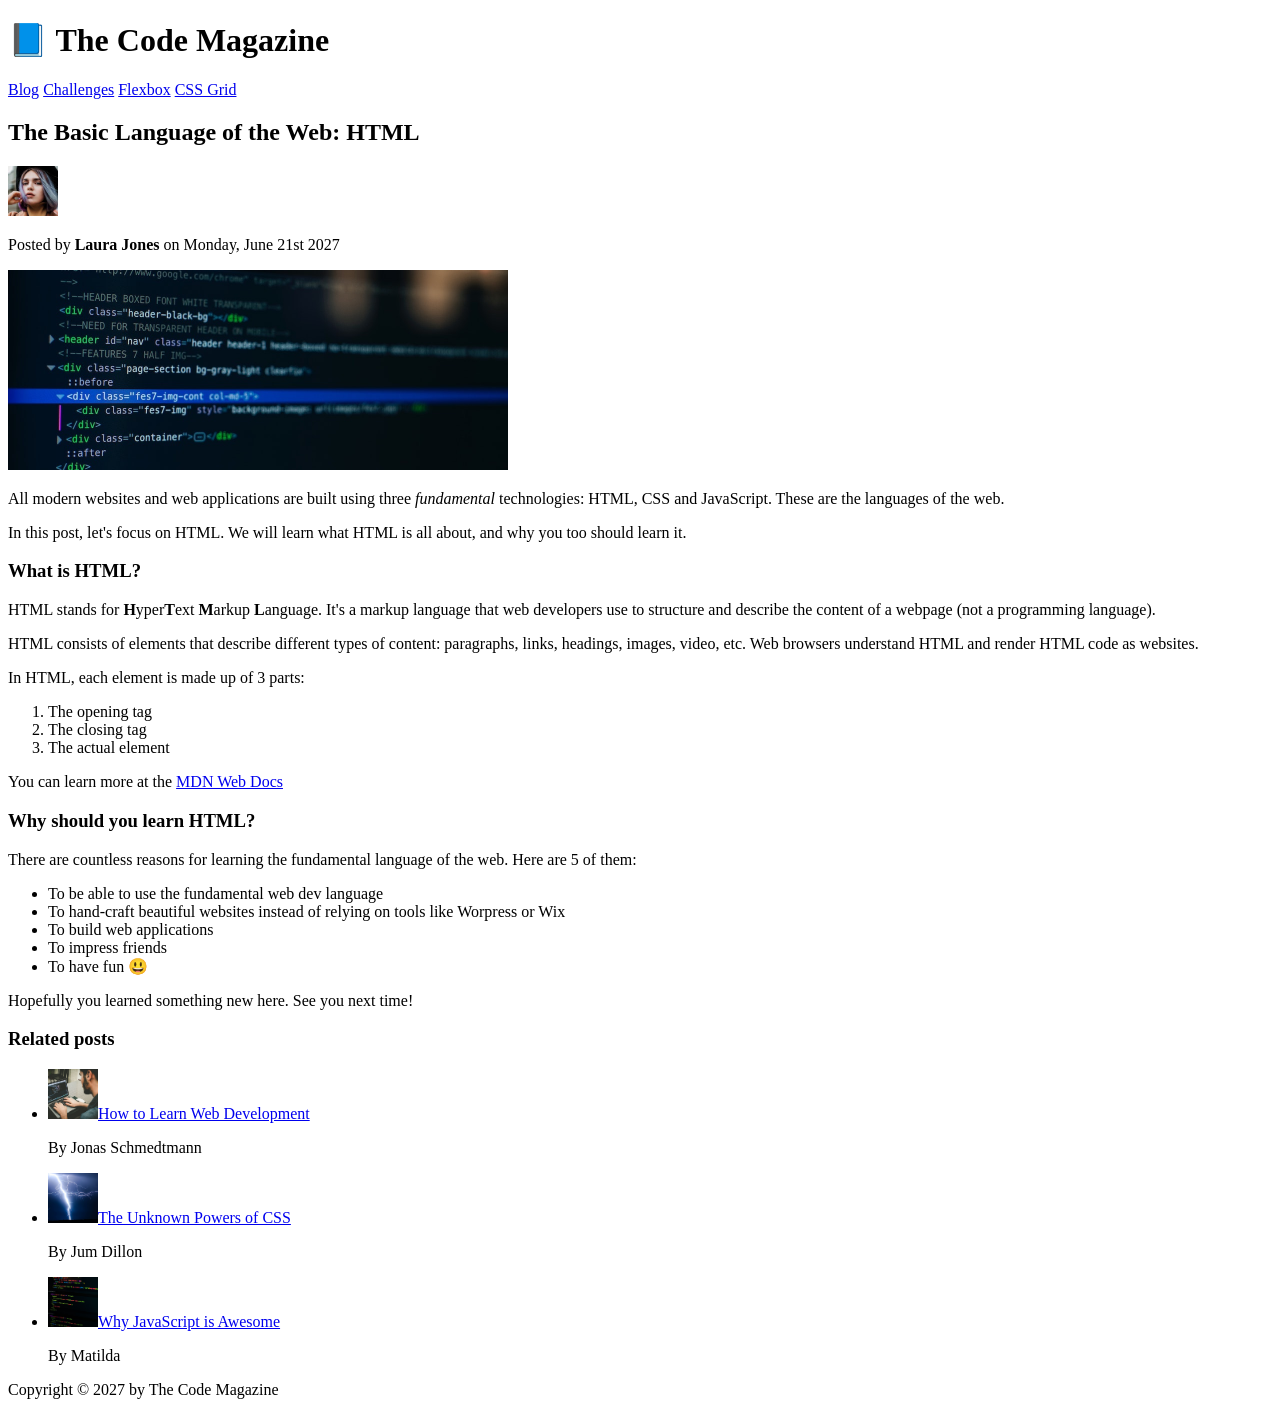
==== index.html @ df1fd31f "Initial commit" ====
<!doctype html>
<html lang="en">

<head>
  <meta charset="UTF-8" />
  <meta name="viewport" content="width=device-width, initial-scale=1.0" />
  <title>The Basic Language of the Web: HTML</title>
</head>

<body>
  <!--
    <h1>The Basic Language of the Web: HTML</h1>
    <h2>The Basic Language of the Web: HTML</h2>
    <h3>The Basic Language of the Web: HTML</h3>
    <h4>The Basic Language of the Web: HTML</h4>
    <h5>The Basic Language of the Web: HTML</h5>
    <h6>The Basic Language of the Web: HTML</h6>
     -->
  <header>
    <h1>📘 The Code Magazine</h1>

    <nav>
      <a href="blog.html">Blog</a>
      <a href="#">Challenges</a>
      <a href="#">Flexbox</a>
      <a href="#">CSS Grid</a>
    </nav>
  </header>

  <article>
    <header>
      <h2>The Basic Language of the Web: HTML</h2>

      <img src="img/laura-jones.jpg" alt="Headshot of Laura Jones" width="50" height="50" />

      <p>Posted by <strong>Laura Jones</strong> on Monday, June 21st 2027</p>

      <img src="img/post-img.jpg" alt="HTML codes on screen" width="500" height="200" />
    </header>

    <p>
      All modern websites and web applications are built using three
      <em>fundamental</em>
      technologies: HTML, CSS and JavaScript. These are the languages of the
      web.
    </p>

    <p>
      In this post, let's focus on HTML. We will learn what HTML is all about,
      and why you too should learn it.
    </p>

    <h3>What is HTML?</h3>

    <p>
      HTML stands for <strong>H</strong>yper<strong>T</strong>ext
      <strong>M</strong>arkup <strong>L</strong>anguage. It's a markup
      language that web developers use to structure and describe the content
      of a webpage (not a programming language).
    </p>

    <p>
      HTML consists of elements that describe different types of content:
      paragraphs, links, headings, images, video, etc. Web browsers understand
      HTML and render HTML code as websites.
    </p>

    <p>In HTML, each element is made up of 3 parts:</p>

    <ol>
      <li>The opening tag</li>
      <li>The closing tag</li>
      <li>The actual element</li>
    </ol>

    <p>
      You can learn more at the
      <a href="https://developer.mozilla.org/en-US/docs/Web/HTML" target="_blank">
        MDN Web Docs</a>
    </p>

    <h3>Why should you learn HTML?</h3>

    <p>
      There are countless reasons for learning the fundamental language of the
      web. Here are 5 of them:
    </p>

    <ul>
      <li>To be able to use the fundamental web dev language</li>
      <li>
        To hand-craft beautiful websites instead of relying on tools like
        Worpress or Wix
      </li>
      <li>To build web applications</li>
      <li>To impress friends</li>
      <li>To have fun 😃</li>
    </ul>

    <p>Hopefully you learned something new here. See you next time!</p>
  </article>

  <article>
    <header>
      <h3>Related posts</h3>
    </header>

    <ul>
      <li>
        <img src="img/related-1.jpg" width="50" height="50" alt="A person programming" /><a href="#">How to Learn Web
          Development</a>
        <p>By Jonas Schmedtmann</p>
      </li>

      <li>
        <img src="img/related-2.jpg" width="50" height="50" alt="A lightning" /><a href="#">The Unknown Powers of
          CSS</a>
        <p>By Jum Dillon</p>
      </li>

      <li>
        <img src="img/related-3.jpg" width="50" height="50" alt="Javascript code on a screen" /><a href="#">Why
          JavaScript is Awesome</a>
        <p>By Matilda</p>
      </li>
    </ul>
  </article>

  <footer>Copyright &copy; 2027 by The Code Magazine</footer>
</body>

</html>
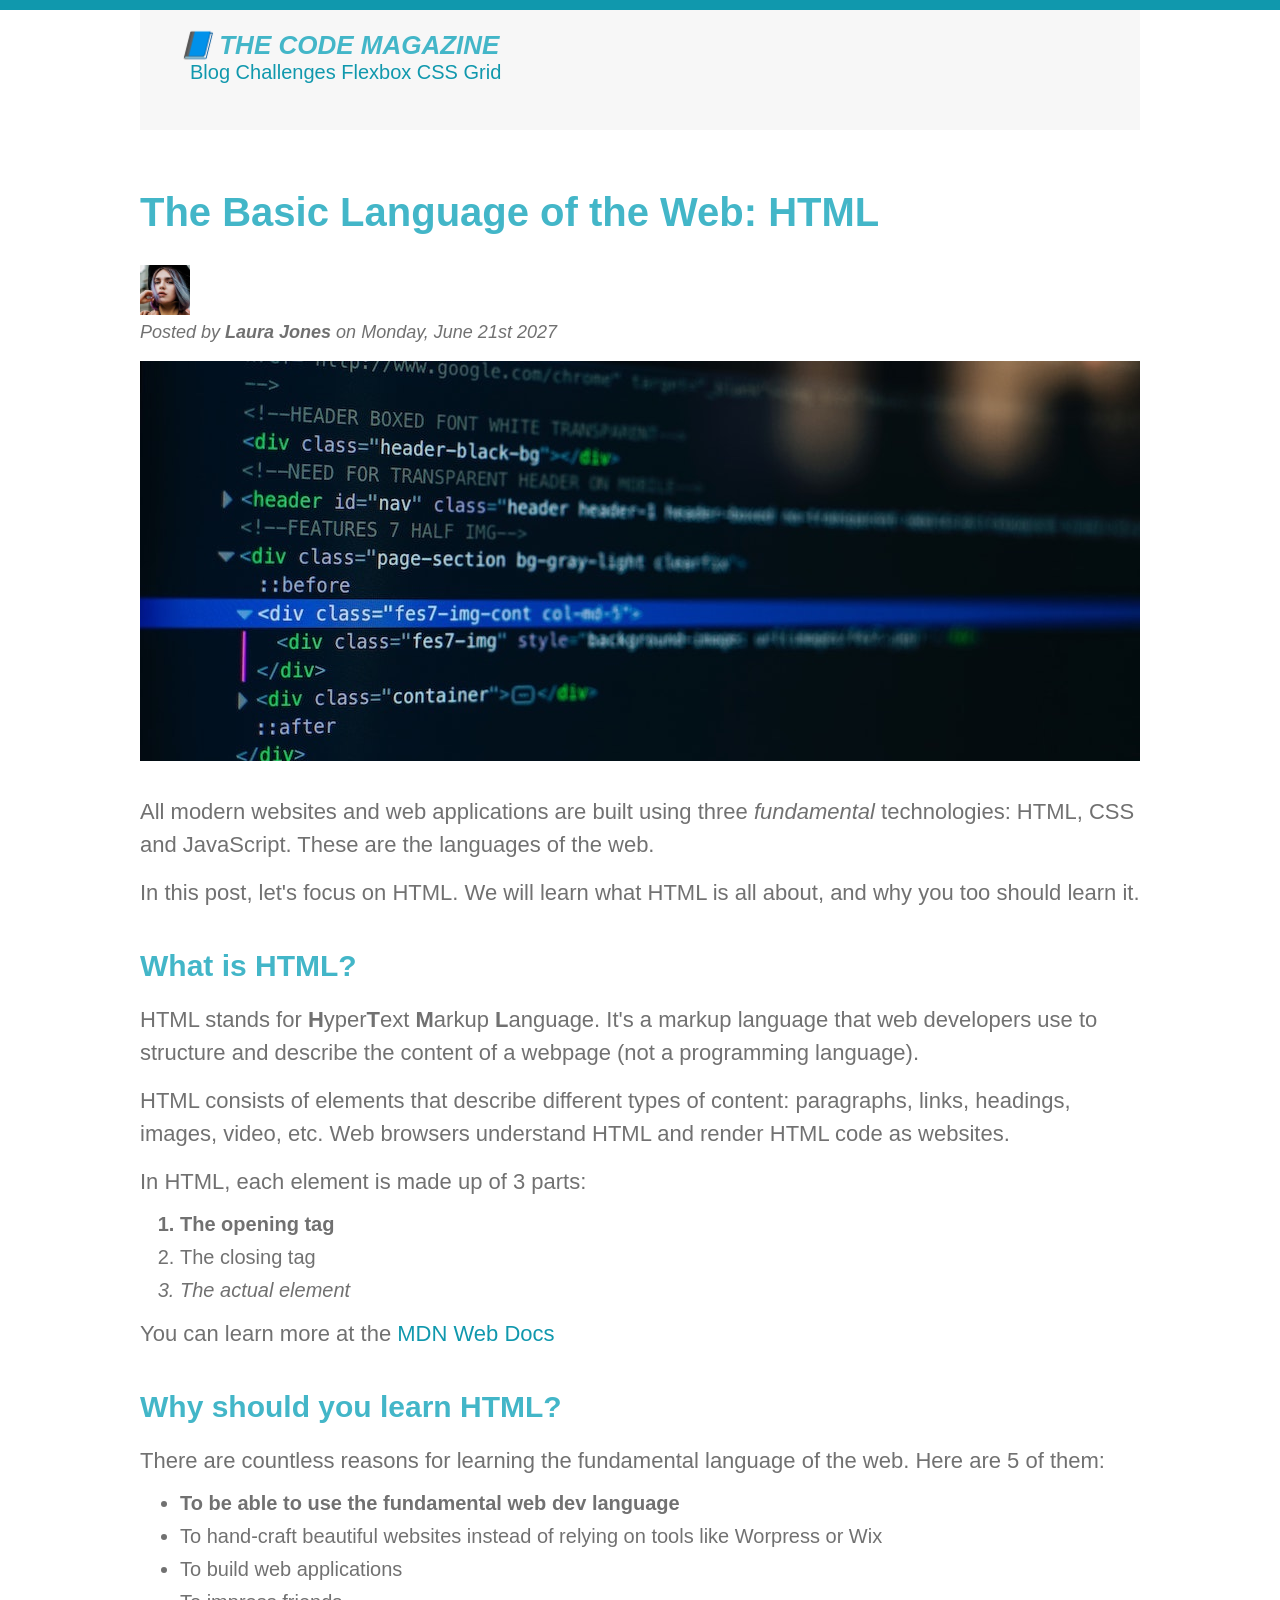
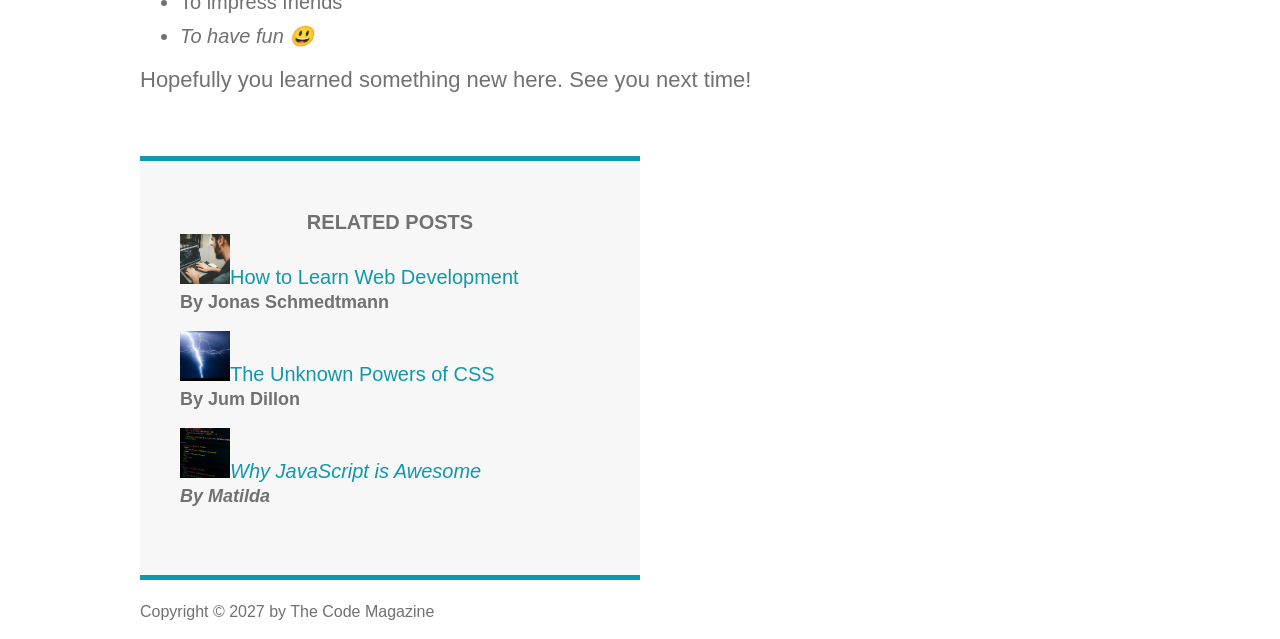
==== commit 20666d83: "Add style.css and update index.html" ====
--- a/index.html
+++ b/index.html
@@ -3,130 +3,127 @@
 
 <head>
   <meta charset="UTF-8" />
+  <link href="style.css" rel="stylesheet" />
   <meta name="viewport" content="width=device-width, initial-scale=1.0" />
   <title>The Basic Language of the Web: HTML</title>
 </head>
 
 <body>
-  <!--
-    <h1>The Basic Language of the Web: HTML</h1>
-    <h2>The Basic Language of the Web: HTML</h2>
-    <h3>The Basic Language of the Web: HTML</h3>
-    <h4>The Basic Language of the Web: HTML</h4>
-    <h5>The Basic Language of the Web: HTML</h5>
-    <h6>The Basic Language of the Web: HTML</h6>
-     -->
-  <header>
-    <h1>📘 The Code Magazine</h1>
+  <div class="container">
+    <header class="main-header-magazine">
+      <h1>📘 The Code Magazine</h1>
 
-    <nav>
-      <a href="blog.html">Blog</a>
-      <a href="#">Challenges</a>
-      <a href="#">Flexbox</a>
-      <a href="#">CSS Grid</a>
-    </nav>
-  </header>
-
-  <article>
-    <header>
-      <h2>The Basic Language of the Web: HTML</h2>
-
-      <img src="img/laura-jones.jpg" alt="Headshot of Laura Jones" width="50" height="50" />
-
-      <p>Posted by <strong>Laura Jones</strong> on Monday, June 21st 2027</p>
-
-      <img src="img/post-img.jpg" alt="HTML codes on screen" width="500" height="200" />
+      <nav>
+        <a href="blog.html">Blog</a>
+        <a href="#">Challenges</a>
+        <a href="#">Flexbox</a>
+        <a href="#">CSS Grid</a>
+      </nav>
     </header>
 
-    <p>
-      All modern websites and web applications are built using three
-      <em>fundamental</em>
-      technologies: HTML, CSS and JavaScript. These are the languages of the
-      web.
-    </p>
+    <article>
+      <header class="post-header">
+        <h2>The Basic Language of the Web: HTML</h2>
 
-    <p>
-      In this post, let's focus on HTML. We will learn what HTML is all about,
-      and why you too should learn it.
-    </p>
+        <img class="laura-img" src="img/laura-jones.jpg" alt="Headshot of Laura Jones" width="50" height="50" />
 
-    <h3>What is HTML?</h3>
+        <p id="author">Posted by <strong>Laura Jones</strong> on Monday, June 21st 2027</p>
 
-    <p>
-      HTML stands for <strong>H</strong>yper<strong>T</strong>ext
-      <strong>M</strong>arkup <strong>L</strong>anguage. It's a markup
-      language that web developers use to structure and describe the content
-      of a webpage (not a programming language).
-    </p>
+        <img class="post-img" src="img/post-img.jpg" alt="HTML codes on screen" width="500" height="200" />
+      </header>
 
-    <p>
-      HTML consists of elements that describe different types of content:
-      paragraphs, links, headings, images, video, etc. Web browsers understand
-      HTML and render HTML code as websites.
-    </p>
+      <p>
+        All modern websites and web applications are built using three
+        <em>fundamental</em>
+        technologies: HTML, CSS and JavaScript. These are the languages of the
+        web.
+      </p>
 
-    <p>In HTML, each element is made up of 3 parts:</p>
+      <p>
+        In this post, let's focus on HTML. We will learn what HTML is all about,
+        and why you too should learn it.
+      </p>
 
-    <ol>
-      <li>The opening tag</li>
-      <li>The closing tag</li>
-      <li>The actual element</li>
-    </ol>
+      <h3>What is HTML?</h3>
 
-    <p>
-      You can learn more at the
-      <a href="https://developer.mozilla.org/en-US/docs/Web/HTML" target="_blank">
-        MDN Web Docs</a>
-    </p>
+      <p>
+        HTML stands for <strong>H</strong>yper<strong>T</strong>ext
+        <strong>M</strong>arkup <strong>L</strong>anguage. It's a markup
+        language that web developers use to structure and describe the content
+        of a webpage (not a programming language).
+      </p>
 
-    <h3>Why should you learn HTML?</h3>
+      <p>
+        HTML consists of elements that describe different types of content:
+        paragraphs, links, headings, images, video, etc. Web browsers understand
+        HTML and render HTML code as websites.
+      </p>
 
-    <p>
-      There are countless reasons for learning the fundamental language of the
-      web. Here are 5 of them:
-    </p>
+      <p>In HTML, each element is made up of 3 parts:</p>
 
-    <ul>
-      <li>To be able to use the fundamental web dev language</li>
-      <li>
-        To hand-craft beautiful websites instead of relying on tools like
-        Worpress or Wix
-      </li>
-      <li>To build web applications</li>
-      <li>To impress friends</li>
-      <li>To have fun 😃</li>
-    </ul>
+      <ol>
+        <li>The opening tag</li>
+        <li>The closing tag</li>
+        <li>The actual element</li>
+      </ol>
 
-    <p>Hopefully you learned something new here. See you next time!</p>
-  </article>
+      <p>
+        You can learn more at the
+        <a href="https://developer.mozilla.org/en-US/docs/Web/HTML" target="_blank">
+          MDN Web Docs</a>
+      </p>
 
-  <article>
-    <header>
-      <h3>Related posts</h3>
-    </header>
+      <h3>Why should you learn HTML?</h3>
 
-    <ul>
-      <li>
-        <img src="img/related-1.jpg" width="50" height="50" alt="A person programming" /><a href="#">How to Learn Web
-          Development</a>
-        <p>By Jonas Schmedtmann</p>
-      </li>
+      <p>
+        There are countless reasons for learning the fundamental language of the
+        web. Here are 5 of them:
+      </p>
 
-      <li>
-        <img src="img/related-2.jpg" width="50" height="50" alt="A lightning" /><a href="#">The Unknown Powers of
-          CSS</a>
-        <p>By Jum Dillon</p>
-      </li>
+      <ul>
+        <li>To be able to use the fundamental web dev language</li>
+        <li>
+          To hand-craft beautiful websites instead of relying on tools like
+          Worpress or Wix
+        </li>
+        <li>To build web applications</li>
+        <li>To impress friends</li>
+        <li>To have fun 😃</li>
+      </ul>
 
-      <li>
-        <img src="img/related-3.jpg" width="50" height="50" alt="Javascript code on a screen" /><a href="#">Why
-          JavaScript is Awesome</a>
-        <p>By Matilda</p>
-      </li>
-    </ul>
-  </article>
+      <p>Hopefully you learned something new here. See you next time!</p>
+    </article>
 
-  <footer>Copyright &copy; 2027 by The Code Magazine</footer>
+    <aside>
+      <header>
+        <h4>Related posts</h4>
+      </header>
+
+      <ul class="bullet-point">
+        <li>
+          <img src="img/related-1.jpg" width="50" height="50" alt="A person programming" /><a href="#">How to Learn Web
+            Development</a>
+          <p class="related-author">By Jonas Schmedtmann</p>
+        </li>
+
+        <li>
+          <img src="img/related-2.jpg" width="50" height="50" alt="A lightning" /><a href="#">The Unknown Powers of
+            CSS</a>
+          <p class="related-author">By Jum Dillon</p>
+        </li>
+
+        <li>
+          <img src="img/related-3.jpg" width="50" height="50" alt="Javascript code on a screen" /><a href="#">Why
+            JavaScript is Awesome</a>
+          <p class="related-author">By Matilda</p>
+        </li>
+      </ul>
+    </aside>
+
+    <footer>
+      <p id="copyright" class="copyright text">Copyright &copy; 2027 by The Code Magazine</p>
+    </footer>
+  </div>
 </body>
 
 </html>
--- a/style.css
+++ b/style.css
@@ -0,0 +1,177 @@
+/*Global Reset*/
+* {
+  margin: 0;
+  padding: 0;
+}
+
+body {
+  font-family: sans-serif;
+  color: #717171;
+  border-top: 10px solid #1098ad;
+}
+
+.container {
+  width: 1000px;
+  margin: auto auto;
+}
+
+.main-header-magazine {
+  background-color: #f7f7f7;
+  /*Short-hand property for padding */
+  padding: 20px 40px;
+  margin-bottom: 60px;
+  height: 80px;
+}
+
+.post-header {
+  margin-bottom: 30px;
+}
+
+article {
+  margin-bottom: 60px;
+}
+
+nav {
+  font-size: 20px;
+  margin-left: 10px;
+}
+
+aside {
+  background-color: #f7f7f7;
+  border-top: 5px solid #1098ad;
+  border-bottom: 5px solid #1098ad;
+  padding: 50px 0px;
+  width: 500px;
+  margin-bottom: 20px;
+}
+
+h1,
+h2,
+h3 {
+  color: #43b6c8;
+}
+
+h1 {
+  font-size: 26px;
+  text-transform: uppercase;
+  font-style: italic;
+}
+
+h2 {
+  font-size: 40px;
+  margin-bottom: 30px;
+}
+
+h3 {
+  font-size: 30px;
+  margin-bottom: 20px;
+  margin-top: 40px;
+}
+
+h4 {
+  font-size: 20px;
+  text-transform: uppercase;
+  text-align: center;
+}
+
+p {
+  font-size: 22px;
+  line-height: 1.5;
+  margin-bottom: 15px;
+}
+
+ul,
+ol {
+  margin-left: 40px;
+  margin-bottom: 15px;
+}
+
+li {
+  font-size: 20px;
+  margin-bottom: 10px;
+}
+
+li:last-child {
+  margin-bottom: 0;
+}
+
+#author {
+  font-style: italic;
+  font-size: 18px;
+}
+
+#copyright {
+  font-size: 16px;
+}
+
+.related-author {
+  font-size: 18px;
+  font-weight: bold;
+}
+
+.bullet-point {
+  list-style: none;
+}
+
+article ul li:nth-child(-n + 1),
+article ol li:nth-child(-n + 1) {
+  font-weight: bold;
+}
+
+li:last-child {
+  font-style: italic;
+}
+
+/*Choosing the position of the child,
+We can use numbers or odd/even keywords*/
+
+/* Misconception: This won't work because the first child is a heading, 
+not a paragraph.
+article p:first-child {
+  color: red;
+}*/
+
+/*Styling links*/
+a:link {
+  color: #1098ad;
+  text-decoration: none;
+}
+
+a:visited {
+  color: #1098ad;
+  text-decoration: none;
+}
+
+a:hover {
+  color: orangered;
+  text-decoration: underline;
+}
+
+a:active {
+  background-color: black;
+  font-style: italic;
+}
+
+.post-img {
+  width: 100%;
+  height: auto;
+}
+
+/*Resolving conflicts*/
+/*
+#copyright {
+  color: #ff0000;
+}
+
+.copyright {
+  color: blue;
+}
+
+.text {
+  color: yellow;
+}
+
+footer p {
+  color: green;
+}
+  */
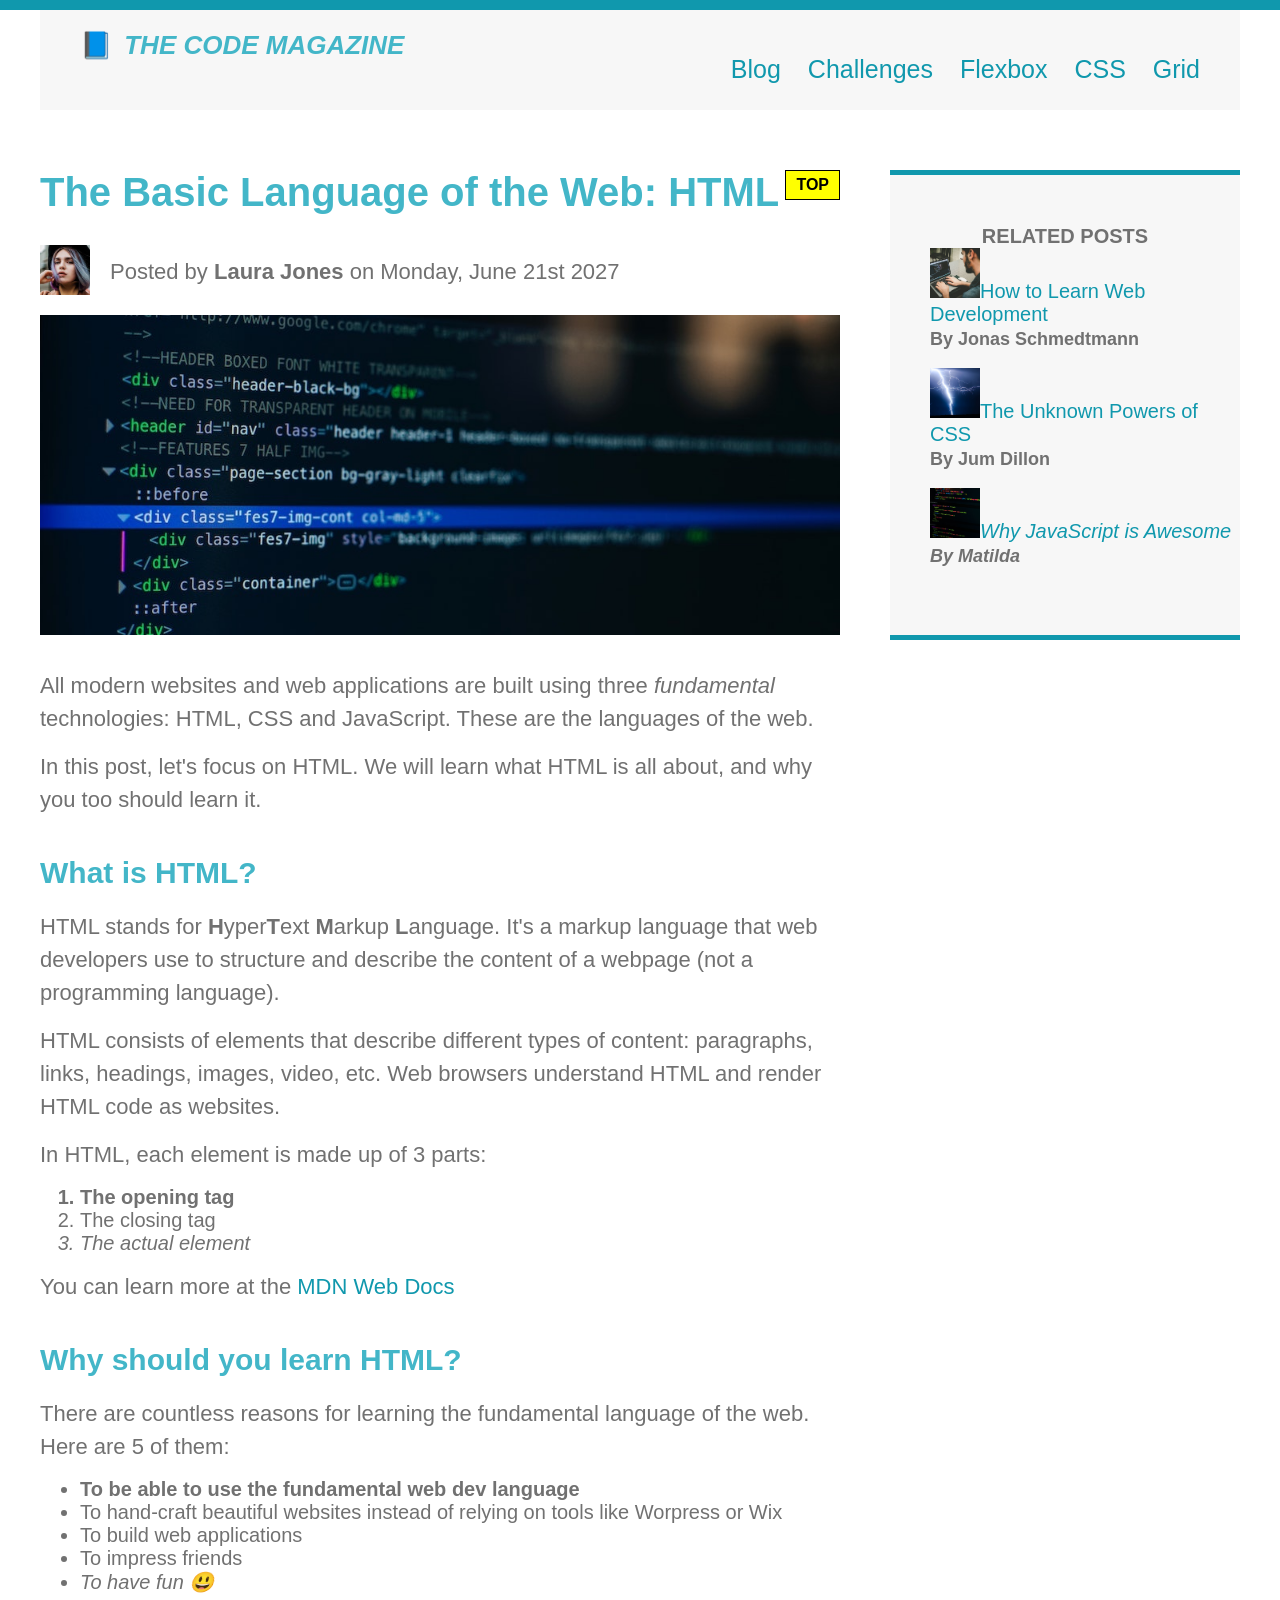
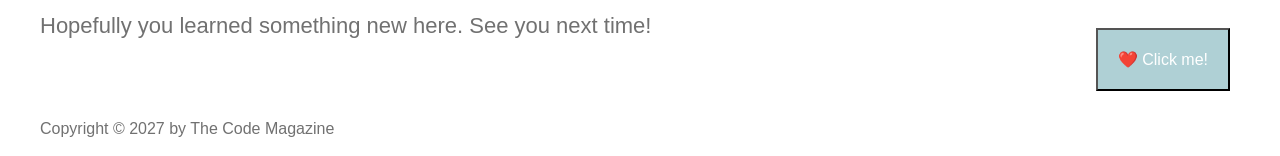
==== commit 4f53ced0: "Modified files: index.html, style.css" ====
--- a/index.html
+++ b/index.html
@@ -19,6 +19,8 @@
         <a href="#">Flexbox</a>
         <a href="#">CSS Grid</a>
       </nav>
+
+      <div class="clear"></div>
     </header>
 
     <article>
@@ -27,7 +29,7 @@
 
         <img class="laura-img" src="img/laura-jones.jpg" alt="Headshot of Laura Jones" width="50" height="50" />
 
-        <p id="author">Posted by <strong>Laura Jones</strong> on Monday, June 21st 2027</p>
+        <p class="author">Posted by <strong>Laura Jones</strong> on Monday, June 21st 2027</p>
 
         <img class="post-img" src="img/post-img.jpg" alt="HTML codes on screen" width="500" height="200" />
       </header>
@@ -92,6 +94,8 @@
       </ul>
 
       <p>Hopefully you learned something new here. See you next time!</p>
+
+      <button class="heart-button">❤️ Click me!</button>
     </article>
 
     <aside>
--- a/style.css
+++ b/style.css
@@ -8,10 +8,11 @@
   font-family: sans-serif;
   color: #717171;
   border-top: 10px solid #1098ad;
+  position: relative;
 }
 
 .container {
-  width: 1000px;
+  width: 1200px;
   margin: auto auto;
 }
 
@@ -20,7 +21,7 @@
   /*Short-hand property for padding */
   padding: 20px 40px;
   margin-bottom: 60px;
-  height: 80px;
+  height: 60px;
 }
 
 .post-header {
@@ -32,7 +33,7 @@
 }
 
 nav {
-  font-size: 20px;
+  font-size: 25px;
   margin-left: 10px;
 }
 
@@ -88,11 +89,11 @@
 
 li {
   font-size: 20px;
-  margin-bottom: 10px;
 }
 
 li:last-child {
   margin-bottom: 0;
+  font-style: italic;
 }
 
 #author {
@@ -117,19 +118,6 @@
 article ol li:nth-child(-n + 1) {
   font-weight: bold;
 }
-
-li:last-child {
-  font-style: italic;
-}
-
-/*Choosing the position of the child,
-We can use numbers or odd/even keywords*/
-
-/* Misconception: This won't work because the first child is a heading, 
-not a paragraph.
-article p:first-child {
-  color: red;
-}*/
 
 /*Styling links*/
 a:link {
@@ -157,21 +145,98 @@
   height: auto;
 }
 
-/*Resolving conflicts*/
-/*
-#copyright {
-  color: #ff0000;
-}
-
-.copyright {
-  color: blue;
-}
-
-.text {
-  color: yellow;
-}
-
-footer p {
-  color: green;
-}
+.heart-button {
+  background-color: #afd0d5;
+  color: white;
+
+  padding: 20px;
+  font-size: 16px;
+  cursor: pointer;
+
+  position: absolute;
+  /*top: 50px;
+  left: 100px;
   */
+  bottom: 50px;
+  right: 50px;
+}
+
+h1::first-letter {
+  font-style: normal;
+  margin-right: 5px;
+}
+
+/*h2::first-letter {
+  font-size: 100px;
+}*/
+
+/*Adjacent sibling selector*/
+/*h3 + p::first-line {
+  font-weight: bold;
+  color: red;
+}*/
+
+h2 {
+  position: relative;
+}
+
+h2::after {
+  content: "TOP";
+  font-size: 16px;
+  background-color: yellow;
+  color: black;
+  border: solid 1px;
+  font-weight: bold;
+  display: inline-block;
+  padding: 5px 10px;
+  position: absolute;
+  top: 0;
+  right: 0;
+}
+
+/*  nav a:link {
+  background-color: red;
+  margin: 20px;
+
+  /*Changing inline to block-level element*/
+/*display: block;*/
+
+/*FLOATS*/
+.laura-img {
+  float: left;
+  margin-bottom: 20px;
+}
+
+.author {
+  float: left;
+  margin-top: 10px;
+  margin-left: 20px;
+}
+
+h1 {
+  float: left;
+}
+
+nav {
+  float: right;
+  word-spacing: 20px;
+  padding-top: 25px;
+}
+
+.clear {
+  clear: both;
+}
+
+article {
+  width: 800px;
+  float: left;
+}
+
+aside {
+  width: 350px;
+  float: right;
+}
+
+footer {
+  clear: both;
+}
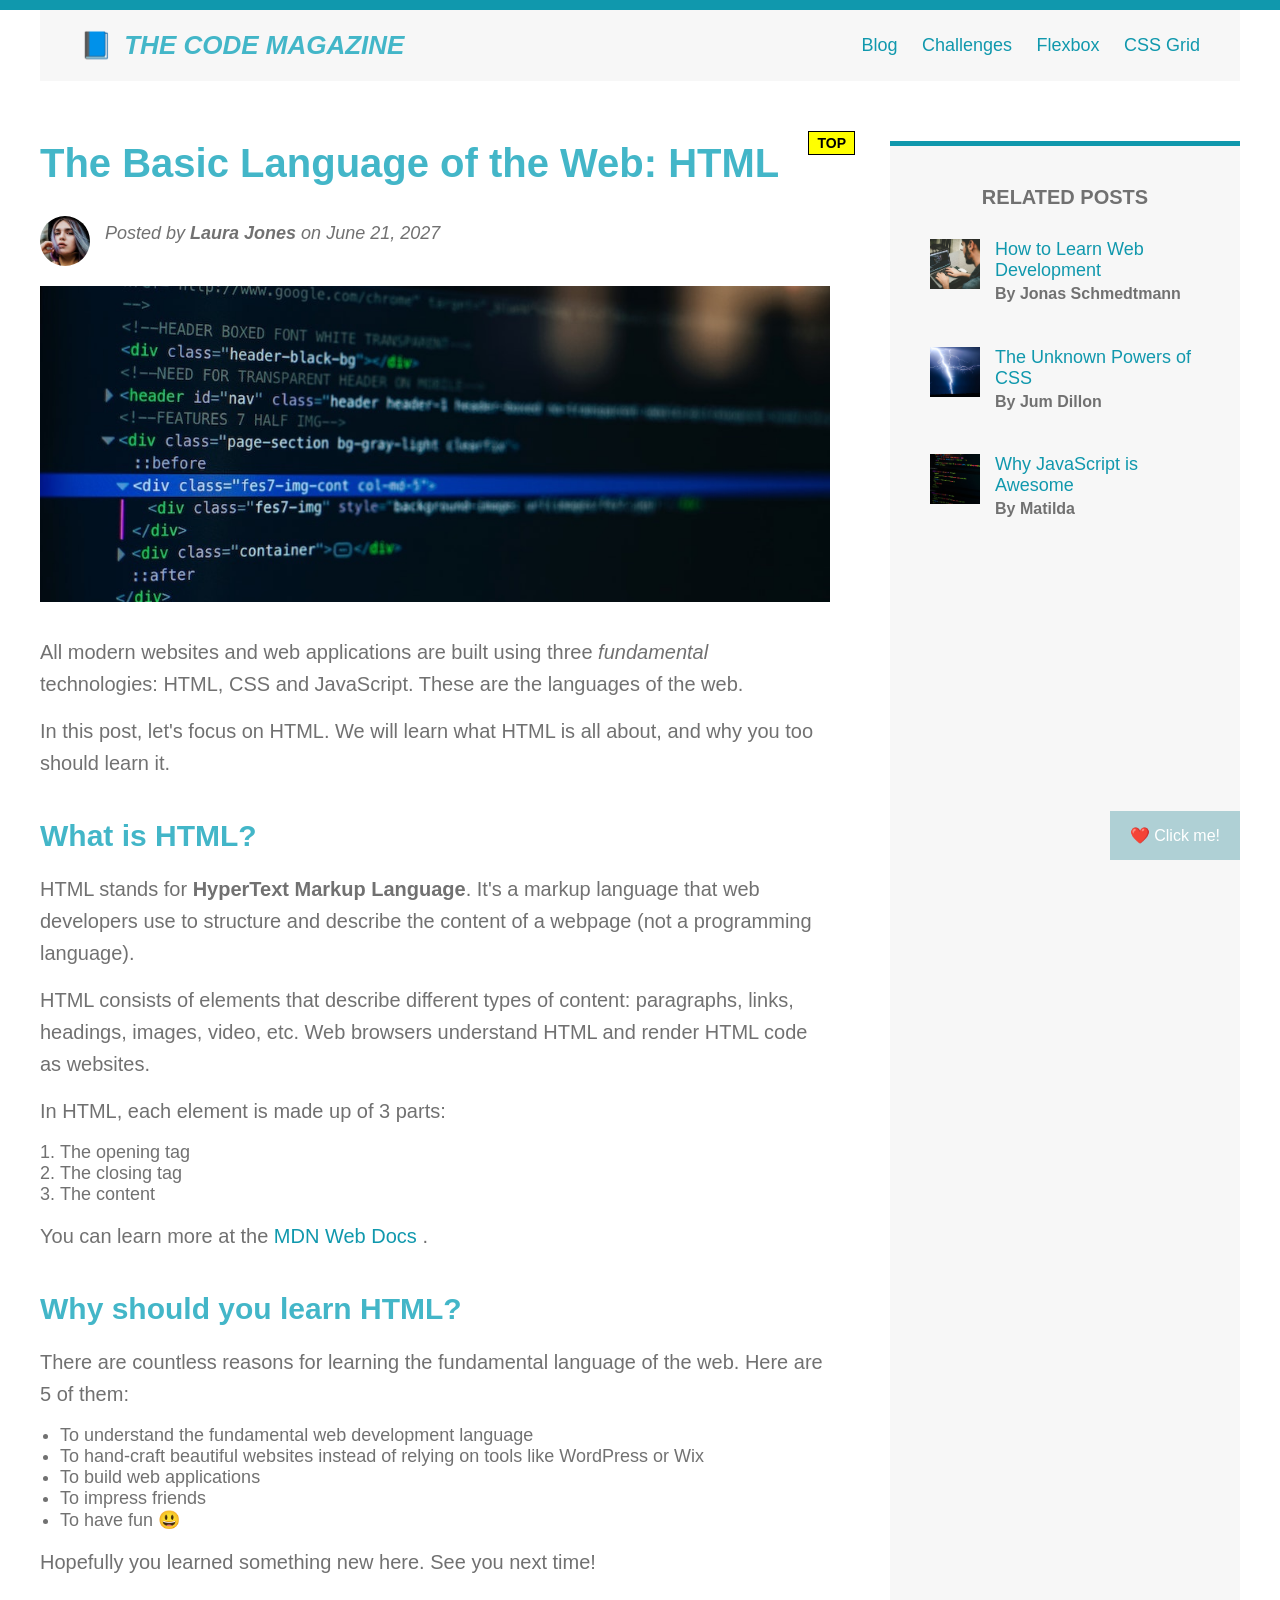
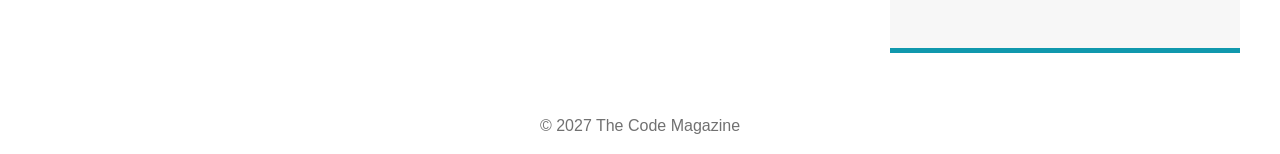
==== commit 25dc81c7: "Changes made to index.html and style.css to update the website's design and content. The commit incl" ====
--- a/index.html
+++ b/index.html
@@ -1,133 +1,154 @@
-<!doctype html>
+<!DOCTYPE html>
 <html lang="en">
 
 <head>
-  <meta charset="UTF-8" />
-  <link href="style.css" rel="stylesheet" />
-  <meta name="viewport" content="width=device-width, initial-scale=1.0" />
+  <meta charset="UTF-8">
+  <meta name="viewport" content="width=device-width, initial-scale=1.0">
   <title>The Basic Language of the Web: HTML</title>
+  <link rel="stylesheet" href="style.css">
 </head>
 
 <body>
+
   <div class="container">
-    <header class="main-header-magazine">
+
+    <header class="main-header">
       <h1>📘 The Code Magazine</h1>
 
-      <nav>
+      <nav class="main-nav">
         <a href="blog.html">Blog</a>
         <a href="#">Challenges</a>
         <a href="#">Flexbox</a>
         <a href="#">CSS Grid</a>
       </nav>
-
-      <div class="clear"></div>
     </header>
 
-    <article>
-      <header class="post-header">
-        <h2>The Basic Language of the Web: HTML</h2>
+    <main>
 
-        <img class="laura-img" src="img/laura-jones.jpg" alt="Headshot of Laura Jones" width="50" height="50" />
+      <article class="post">
 
-        <p class="author">Posted by <strong>Laura Jones</strong> on Monday, June 21st 2027</p>
+        <header class="post-header">
+          <h2>The Basic Language of the Web: HTML</h2>
 
-        <img class="post-img" src="img/post-img.jpg" alt="HTML codes on screen" width="500" height="200" />
-      </header>
+          <div class="author-box">
+            <img src="img/laura-jones.jpg" alt="Headshot of Laura Jones" width="50" height="50" class="author-img">
 
-      <p>
-        All modern websites and web applications are built using three
-        <em>fundamental</em>
-        technologies: HTML, CSS and JavaScript. These are the languages of the
-        web.
+            <p class="author">
+              Posted by <strong>Laura Jones</strong> on
+              <time datetime="2027-06-21">June 21, 2027</time>
+            </p>
+          </div>
+
+          <img src="img/post-img.jpg" alt="HTML code displayed on a screen" width="500" height="200" class="post-img">
+        </header>
+
+        <p>
+          All modern websites and web applications are built using three
+          <em>fundamental</em> technologies: HTML, CSS and JavaScript.
+          These are the languages of the web.
+        </p>
+
+        <p>
+          In this post, let's focus on HTML. We will learn what HTML is all about,
+          and why you too should learn it.
+        </p>
+
+        <h3>What is HTML?</h3>
+
+        <p>
+          HTML stands for <strong>HyperText Markup Language</strong>.
+          It's a markup language that web developers use to structure and
+          describe the content of a webpage (not a programming language).
+        </p>
+
+        <p>
+          HTML consists of elements that describe different types of content:
+          paragraphs, links, headings, images, video, etc.
+          Web browsers understand HTML and render HTML code as websites.
+        </p>
+
+        <p>In HTML, each element is made up of 3 parts:</p>
+
+        <ol>
+          <li>The opening tag</li>
+          <li>The closing tag</li>
+          <li>The content</li>
+        </ol>
+
+        <p>
+          You can learn more at the
+          <a href="https://developer.mozilla.org/en-US/docs/Web/HTML" target="_blank" rel="noopener noreferrer">
+            MDN Web Docs
+          </a>.
+        </p>
+
+        <h3>Why should you learn HTML?</h3>
+
+        <p>
+          There are countless reasons for learning the fundamental language
+          of the web. Here are 5 of them:
+        </p>
+
+        <ul>
+          <li>To understand the fundamental web development language</li>
+          <li>To hand-craft beautiful websites instead of relying on tools like WordPress or Wix</li>
+          <li>To build web applications</li>
+          <li>To impress friends</li>
+          <li>To have fun 😃</li>
+        </ul>
+
+        <p>Hopefully you learned something new here. See you next time!</p>
+
+        <button class="heart-button" type="button">
+          ❤️ Click me!
+        </button>
+
+      </article>
+
+      <aside class="related-posts">
+
+        <h4>Related posts</h4>
+
+        <ul class="related-list">
+
+          <li class="related-item">
+            <img src="img/related-1.jpg" alt="Person programming" width="50" height="50">
+            <div>
+              <a href="#">How to Learn Web Development</a>
+              <p class="related-author">By Jonas Schmedtmann</p>
+            </div>
+          </li>
+
+          <li class="related-item">
+            <img src="img/related-2.jpg" alt="Lightning symbol representing CSS power" width="50" height="50">
+            <div>
+              <a href="#">The Unknown Powers of CSS</a>
+              <p class="related-author">By Jum Dillon</p>
+            </div>
+          </li>
+
+          <li class="related-item">
+            <img src="img/related-3.jpg" alt="JavaScript code on a screen" width="50" height="50">
+            <div>
+              <a href="#">Why JavaScript is Awesome</a>
+              <p class="related-author">By Matilda</p>
+            </div>
+          </li>
+
+        </ul>
+
+      </aside>
+
+    </main>
+
+    <footer class="main-footer">
+      <p class="copyright">
+        &copy; 2027 The Code Magazine
       </p>
+    </footer>
 
-      <p>
-        In this post, let's focus on HTML. We will learn what HTML is all about,
-        and why you too should learn it.
-      </p>
+  </div>
 
-      <h3>What is HTML?</h3>
-
-      <p>
-        HTML stands for <strong>H</strong>yper<strong>T</strong>ext
-        <strong>M</strong>arkup <strong>L</strong>anguage. It's a markup
-        language that web developers use to structure and describe the content
-        of a webpage (not a programming language).
-      </p>
-
-      <p>
-        HTML consists of elements that describe different types of content:
-        paragraphs, links, headings, images, video, etc. Web browsers understand
-        HTML and render HTML code as websites.
-      </p>
-
-      <p>In HTML, each element is made up of 3 parts:</p>
-
-      <ol>
-        <li>The opening tag</li>
-        <li>The closing tag</li>
-        <li>The actual element</li>
-      </ol>
-
-      <p>
-        You can learn more at the
-        <a href="https://developer.mozilla.org/en-US/docs/Web/HTML" target="_blank">
-          MDN Web Docs</a>
-      </p>
-
-      <h3>Why should you learn HTML?</h3>
-
-      <p>
-        There are countless reasons for learning the fundamental language of the
-        web. Here are 5 of them:
-      </p>
-
-      <ul>
-        <li>To be able to use the fundamental web dev language</li>
-        <li>
-          To hand-craft beautiful websites instead of relying on tools like
-          Worpress or Wix
-        </li>
-        <li>To build web applications</li>
-        <li>To impress friends</li>
-        <li>To have fun 😃</li>
-      </ul>
-
-      <p>Hopefully you learned something new here. See you next time!</p>
-
-      <button class="heart-button">❤️ Click me!</button>
-    </article>
-
-    <aside>
-      <header>
-        <h4>Related posts</h4>
-      </header>
-
-      <ul class="bullet-point">
-        <li>
-          <img src="img/related-1.jpg" width="50" height="50" alt="A person programming" /><a href="#">How to Learn Web
-            Development</a>
-          <p class="related-author">By Jonas Schmedtmann</p>
-        </li>
-
-        <li>
-          <img src="img/related-2.jpg" width="50" height="50" alt="A lightning" /><a href="#">The Unknown Powers of
-            CSS</a>
-          <p class="related-author">By Jum Dillon</p>
-        </li>
-
-        <li>
-          <img src="img/related-3.jpg" width="50" height="50" alt="Javascript code on a screen" /><a href="#">Why
-            JavaScript is Awesome</a>
-          <p class="related-author">By Matilda</p>
-        </li>
-      </ul>
-    </aside>
-
-    <footer>
-      <p id="copyright" class="copyright text">Copyright &copy; 2027 by The Code Magazine</p>
-    </footer>
-  </div>
 </body>
 
 </html>
--- a/style.css
+++ b/style.css
@@ -1,51 +1,105 @@
-/*Global Reset*/
+/* GLOBAL RESET */
 * {
   margin: 0;
   padding: 0;
-}
-
+  box-sizing: border-box;
+}
+
+/* PAGE */
 body {
   font-family: sans-serif;
   color: #717171;
   border-top: 10px solid #1098ad;
-  position: relative;
-}
-
+}
+
+/* CONTAINER */
 .container {
   width: 1200px;
-  margin: auto auto;
-}
-
-.main-header-magazine {
+  margin: 0 auto;
+}
+
+/* HEADER */
+.main-header {
   background-color: #f7f7f7;
-  /*Short-hand property for padding */
   padding: 20px 40px;
   margin-bottom: 60px;
-  height: 60px;
-}
-
+
+  display: flex;
+  justify-content: space-between;
+  align-items: center;
+}
+
+.main-nav a {
+  font-size: 18px;
+  margin-left: 20px;
+}
+
+/* MAIN LAYOUT */
+main {
+  display: grid;
+  grid-template-columns: 1fr 350px;
+  gap: 60px;
+}
+
+/* ARTICLE */
 .post-header {
   margin-bottom: 30px;
 }
 
-article {
+.post {
   margin-bottom: 60px;
 }
 
-nav {
-  font-size: 25px;
-  margin-left: 10px;
-}
-
-aside {
+.post-img {
+  width: 100%;
+  height: auto;
+}
+
+/* AUTHOR */
+.author-box {
+  display: flex;
+  align-items: center;
+  gap: 15px;
+  margin-bottom: 20px;
+}
+
+.author-img {
+  border-radius: 50%;
+}
+
+.author {
+  font-style: italic;
+  font-size: 18px;
+}
+
+/* ASIDE */
+.related-posts {
   background-color: #f7f7f7;
   border-top: 5px solid #1098ad;
   border-bottom: 5px solid #1098ad;
-  padding: 50px 0px;
-  width: 500px;
-  margin-bottom: 20px;
-}
-
+  padding: 40px 20px;
+}
+
+.related-list {
+  list-style: none;
+}
+
+.related-item {
+  display: flex;
+  gap: 15px;
+  margin-bottom: 25px;
+}
+
+.related-item img {
+  flex-shrink: 0;
+}
+
+.related-author {
+  font-size: 16px;
+  font-weight: bold;
+}
+
+/* TYPOGRAPHY */
 h1,
 h2,
 h3 {
@@ -61,6 +115,7 @@
 h2 {
   font-size: 40px;
   margin-bottom: 30px;
+  position: relative;
 }
 
 h3 {
@@ -73,58 +128,27 @@
   font-size: 20px;
   text-transform: uppercase;
   text-align: center;
+  margin-bottom: 30px;
 }
 
 p {
-  font-size: 22px;
-  line-height: 1.5;
+  font-size: 20px;
+  line-height: 1.6;
   margin-bottom: 15px;
 }
 
 ul,
 ol {
-  margin-left: 40px;
+  margin-left: 20px;
   margin-bottom: 15px;
 }
 
 li {
-  font-size: 20px;
-}
-
-li:last-child {
-  margin-bottom: 0;
-  font-style: italic;
-}
-
-#author {
-  font-style: italic;
   font-size: 18px;
 }
 
-#copyright {
-  font-size: 16px;
-}
-
-.related-author {
-  font-size: 18px;
-  font-weight: bold;
-}
-
-.bullet-point {
-  list-style: none;
-}
-
-article ul li:nth-child(-n + 1),
-article ol li:nth-child(-n + 1) {
-  font-weight: bold;
-}
-
-/*Styling links*/
-a:link {
-  color: #1098ad;
-  text-decoration: none;
-}
-
+/* LINKS */
+a:link,
 a:visited {
   color: #1098ad;
   text-decoration: none;
@@ -140,103 +164,48 @@
   font-style: italic;
 }
 
-.post-img {
-  width: 100%;
-  height: auto;
-}
-
+/* BUTTON */
 .heart-button {
   background-color: #afd0d5;
   color: white;
-
-  padding: 20px;
+  border: none;
+
+  padding: 15px 20px;
   font-size: 16px;
   cursor: pointer;
 
-  position: absolute;
-  /*top: 50px;
-  left: 100px;
-  */
-  bottom: 50px;
-  right: 50px;
-}
-
+  position: fixed;
+  bottom: 40px;
+  right: 40px;
+}
+
+/* FOOTER */
+.main-footer {
+  margin-top: 60px;
+  text-align: center;
+}
+
+.copyright {
+  font-size: 16px;
+}
+
+/* SMALL EFFECTS */
 h1::first-letter {
   font-style: normal;
   margin-right: 5px;
 }
 
-/*h2::first-letter {
-  font-size: 100px;
-}*/
-
-/*Adjacent sibling selector*/
-/*h3 + p::first-line {
-  font-weight: bold;
-  color: red;
-}*/
-
-h2 {
-  position: relative;
-}
-
 h2::after {
   content: "TOP";
-  font-size: 16px;
+  font-size: 14px;
   background-color: yellow;
   color: black;
-  border: solid 1px;
+  border: 1px solid black;
   font-weight: bold;
   display: inline-block;
-  padding: 5px 10px;
+  padding: 3px 8px;
+
   position: absolute;
-  top: 0;
-  right: 0;
-}
-
-/*  nav a:link {
-  background-color: red;
-  margin: 20px;
-
-  /*Changing inline to block-level element*/
-/*display: block;*/
-
-/*FLOATS*/
-.laura-img {
-  float: left;
-  margin-bottom: 20px;
-}
-
-.author {
-  float: left;
-  margin-top: 10px;
-  margin-left: 20px;
-}
-
-h1 {
-  float: left;
-}
-
-nav {
-  float: right;
-  word-spacing: 20px;
-  padding-top: 25px;
-}
-
-.clear {
-  clear: both;
-}
-
-article {
-  width: 800px;
-  float: left;
-}
-
-aside {
-  width: 350px;
-  float: right;
-}
-
-footer {
-  clear: both;
-}
+  top: -10px;
+  right: -25px;
+}
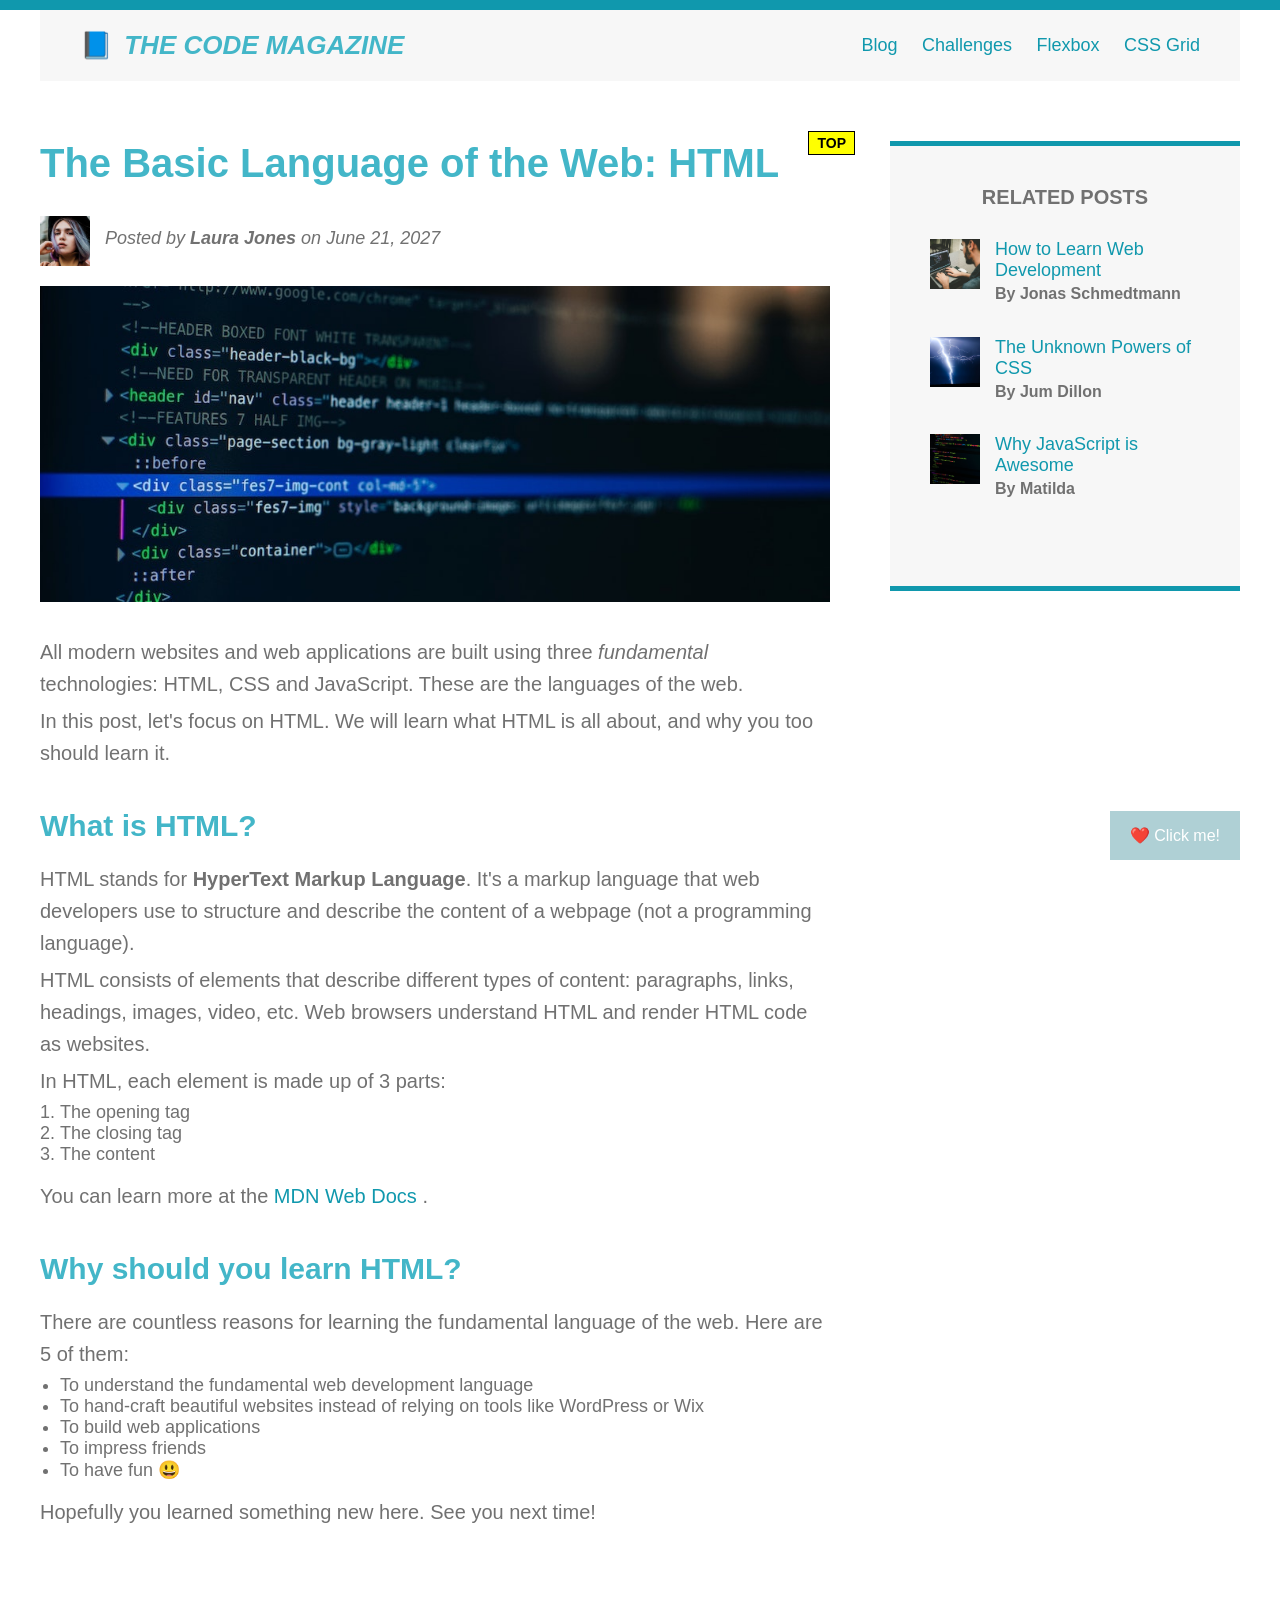
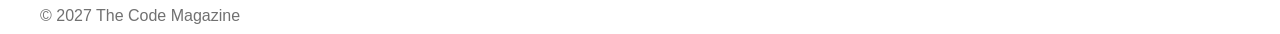
==== commit de25c4eb: "Modified Float to Flexbox" ====
--- a/index.html
+++ b/index.html
@@ -11,20 +11,18 @@
 <body>
 
   <div class="container">
-
     <header class="main-header">
       <h1>📘 The Code Magazine</h1>
 
       <nav class="main-nav">
         <a href="blog.html">Blog</a>
-        <a href="#">Challenges</a>
-        <a href="#">Flexbox</a>
-        <a href="#">CSS Grid</a>
+        <a href="challenges.html">Challenges</a>
+        <a href="flexbox.html">Flexbox</a>
+        <a href="css-grid.html">CSS Grid</a>
       </nav>
     </header>
 
     <main>
-
       <article class="post">
 
         <header class="post-header">
--- a/style.css
+++ b/style.css
@@ -1,4 +1,5 @@
 /* GLOBAL RESET */
+
 * {
   margin: 0;
   padding: 0;
@@ -47,7 +48,7 @@
 }
 
 .post {
-  margin-bottom: 60px;
+  margin-bottom: 10px;
 }
 
 .post-img {
@@ -63,10 +64,6 @@
   margin-bottom: 20px;
 }
 
-.author-img {
-  border-radius: 50%;
-}
-
 .author {
   font-style: italic;
   font-size: 18px;
@@ -78,6 +75,7 @@
   border-top: 5px solid #1098ad;
   border-bottom: 5px solid #1098ad;
   padding: 40px 20px;
+  height: 450px;
 }
 
 .related-list {
@@ -134,7 +132,7 @@
 p {
   font-size: 20px;
   line-height: 1.6;
-  margin-bottom: 15px;
+  margin-bottom: 5px;
 }
 
 ul,
@@ -182,7 +180,7 @@
 /* FOOTER */
 .main-footer {
   margin-top: 60px;
-  text-align: center;
+  text-align: left;
 }
 
 .copyright {
